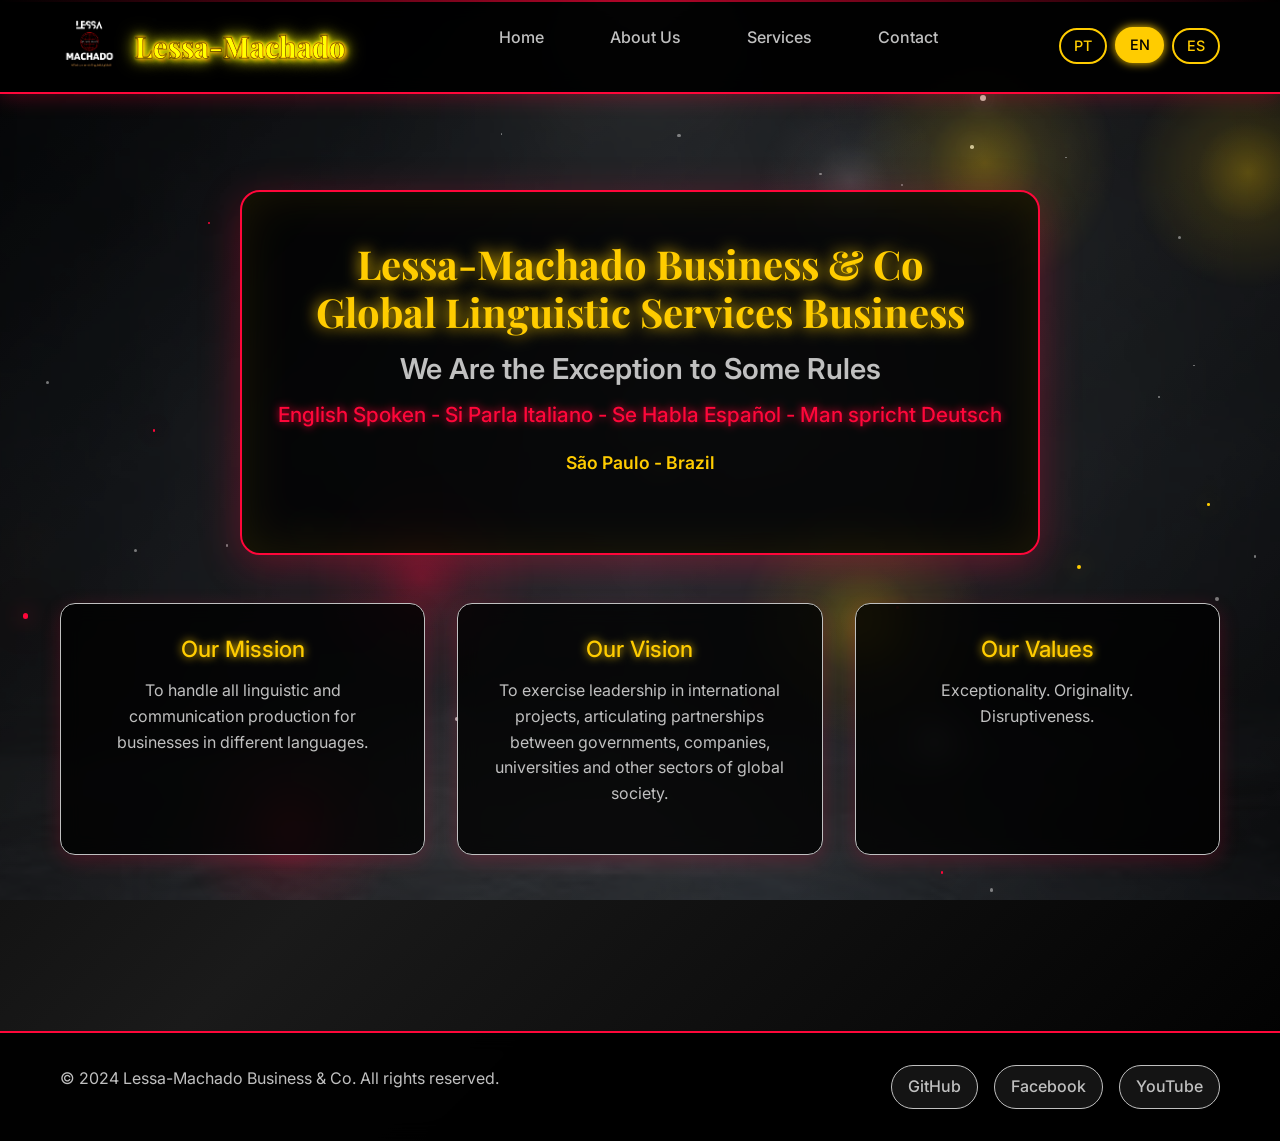
==== index.html @ 4b7eff90 "Initial commit: Machado Negócios & Cia website with Azure deployment configuration" ====
<!DOCTYPE html>
<html lang="pt-br">
<head>
    <meta charset="UTF-8">
    <meta name="viewport" content="width=device-width, initial-scale=1.0">
    <title>Lessa-Machado: Negócios Com Serviços Linguísticos Globais</title>
    <link href="https://cdn.jsdelivr.net/npm/bootstrap@5.3.0/dist/css/bootstrap.min.css" rel="stylesheet">
    <link rel="stylesheet" href="style.css">
    <link rel="icon" type="image/png" href="Black_and_White_Monochrome_Tech_Logo-removebg-preview.png">
</head>
<body>
    <header>
        <div class="container">
            <div class="header-content">
                <div class="logo">
                    <img src="Black_and_White_Monochrome_Tech_Logo-removebg-preview.png" alt="Logo Lessa-Machado">
                    <div class="logo-text">Lessa-Machado</div>
                </div>
                
                <button class="mobile-menu-toggle" onclick="toggleMobileMenu()">☰</button>
                
                <nav id="nav-menu">
                    <ul>
                        <li><a href="#home" data-pt="Início" data-en="Home" data-es="Inicio">Início</a></li>
                        <li><a href="quemsomos.html" data-pt="Quem Somos" data-en="About Us" data-es="Quiénes Somos">Quem Somos</a></li>
                        <li><a href="servicos.html" data-pt="Serviços" data-en="Services" data-es="Servicios">Serviços</a></li>
                        <li><a href="entreemcontato.html" data-pt="Contato" data-en="Contact" data-es="Contacto">Contato</a></li>
                    </ul>
                </nav>
                
                <div class="language-selector">
                    <button class="lang-btn active" onclick="changeLanguage('pt')" data-lang="pt">PT</button>
                    <button class="lang-btn" onclick="changeLanguage('en')" data-lang="en">EN</button>
                    <button class="lang-btn" onclick="changeLanguage('es')" data-lang="es">ES</button>
                </div>
            </div>
        </div>
    </header>

    <main>
        <div class="container">
            <div class="hero fade-in">
                <h1>
                    <span data-pt="Lessa-Machado Negócios & Cia" data-en="Lessa-Machado Business & Co" data-es="Lessa-Machado Negocios & Cía">Lessa-Machado Negócios & Cia</span><br>
                    <span data-pt="Negócios com Serviços Linguísticos Globais" data-en="Global Linguistic Services Business" data-es="Negocios con Servicios Lingüísticos Globales">Negócios com Serviços Linguísticos Globais</span>
                </h1>
                
                <h2 data-pt="Somos a Exceção de Algumas Regras" data-en="We Are the Exception to Some Rules" data-es="Somos la Excepción de Algunas Reglas">Somos a Exceção de Algumas Regras</h2>
                
                <h3>English Spoken - Si Parla Italiano - Se Habla Español - Man spricht Deutsch</h3>
                
                <h4 data-pt="São Paulo - Brasil" data-en="São Paulo - Brazil" data-es="São Paulo - Brasil">São Paulo - Brasil</h4>
            </div>
            
            <div class="sections-grid">
                <div class="section-card fade-in">
                    <h3 data-pt="Nossa Missão" data-en="Our Mission" data-es="Nuestra Misión">Nossa Missão</h3>
                    <p data-pt="Realizar toda a produção linguística e comunicacional de um negócio, em diferentes idiomas." 
                       data-en="To handle all linguistic and communication production for businesses in different languages." 
                       data-es="Realizar toda la producción lingüística y comunicacional de un negocio, en diferentes idiomas.">Realizar toda a produção linguística e comunicacional de um negócio, em diferentes idiomas.</p>
                </div>
                
                <div class="section-card fade-in">
                    <h3 data-pt="Nossa Visão" data-en="Our Vision" data-es="Nuestra Visión">Nossa Visão</h3>
                    <p data-pt="Exercer a liderança em projetos internacionais, articulando parcerias entre governos, empresas, universidades e demais setores da sociedade global." 
                       data-en="To exercise leadership in international projects, articulating partnerships between governments, companies, universities and other sectors of global society." 
                       data-es="Ejercer el liderazgo en proyectos internacionales, articulando alianzas entre gobiernos, empresas, universidades y demás sectores de la sociedad global.">Exercer a liderança em projetos internacionais, articulando parcerias entre governos, empresas, universidades e demais setores da sociedade global.</p>
                </div>
                
                <div class="section-card fade-in">
                    <h3 data-pt="Nossos Valores" data-en="Our Values" data-es="Nuestros Valores">Nossos Valores</h3>
                    <p data-pt="Excepcionalidade. Originalidade. Disruptividade." 
                       data-en="Exceptionality. Originality. Disruptiveness." 
                       data-es="Excepcionalidad. Originalidad. Disruptividad.">Excepcionalidade. Originalidade. Disruptividade.</p>
                </div>
            </div>
        </div>
    </main>

    <footer>
        <div class="container">
            <div class="footer-content">
                <p data-pt="© 2024 Lessa-Machado Negócios & Cia. Todos os direitos reservados." 
                   data-en="© 2024 Lessa-Machado Business & Co. All rights reserved." 
                   data-es="© 2024 Lessa-Machado Negocios & Cía. Todos los derechos reservados.">© 2024 Lessa-Machado Negócios & Cia. Todos os direitos reservados.</p>
                
                <div class="social-links">
                    <a href="https://github.com/guilherme-machado-ceo" target="_blank">GitHub</a>
                    <a href="https://www.facebook.com/profile.php?id=100090304800262" target="_blank">Facebook</a>
                    <a href="https://www.youtube.com/@lessamachado_negociosecia" target="_blank">YouTube</a>
                </div>
            </div>
        </div>
    </footer>

    <script src="https://cdn.jsdelivr.net/npm/bootstrap@5.3.0/dist/js/bootstrap.bundle.min.js"></script>
    <script src="script.js"></script>
</body>
</html>
---- style.css ----
@import url('https://fonts.googleapis.com/css2?family=Inter:wght@300;400;500;600;700&family=Playfair+Display:wght@400;500;600;700&display=swap');

/* Variáveis de cores - Nova paleta */
:root {
    --primary-black: #000000;
    --metallic-silver: #c0c0c0;
    --neon-red: #ff073a;
    --dark-yellow-neon: #ffcc00;
    --gradient-bg: linear-gradient(135deg, #000000 0%, #1a1a1a 50%, #000000 100%);
    --silver-gradient: linear-gradient(135deg, #c0c0c0 0%, #e8e8e8 50%, #c0c0c0 100%);
}

/* Reset e configurações globais */
* {
    margin: 0;
    padding: 0;
    box-sizing: border-box;
}

html {
    scroll-behavior: smooth;
}

body {
    font-family: 'Inter', sans-serif;
    line-height: 1.6;
    color: var(--metallic-silver);
    background: var(--gradient-bg);
    min-height: 100vh;
    position: relative;
}

body::before {
    content: '';
    position: fixed;
    top: 0;
    left: 0;
    width: 100%;
    height: 100%;
    background-image: url('fundo_site.jpg');
    background-size: cover;
    background-position: center;
    background-repeat: no-repeat;
    opacity: 0.3;
    z-index: -1;
}

/* Container principal */
.container {
    max-width: 1200px;
    margin: 0 auto;
    padding: 0 20px;
}

/* Header */
header {
    background: rgba(0, 0, 0, 0.95);
    backdrop-filter: blur(10px);
    box-shadow: 0 2px 20px rgba(255, 7, 58, 0.3);
    border-bottom: 2px solid var(--neon-red);
    position: sticky;
    top: 0;
    z-index: 1000;
    padding: 1rem 0;
}

.header-content {
    display: flex;
    justify-content: space-between;
    align-items: center;
    flex-wrap: wrap;
    gap: 1rem;
}

.logo {
    display: flex;
    align-items: center;
    gap: 15px;
}

.logo img {
    height: 60px;
    width: auto;
    filter: brightness(1.2) contrast(1.3);
    transition: all 0.3s ease;
}

.logo img:hover {
    filter: brightness(1.4) contrast(1.5);
    transform: scale(1.05);
}

.logo-text {
    font-family: 'Playfair Display', serif;
    font-size: 1.8rem;
    font-weight: 700;
    color: var(--dark-yellow-neon);
    text-shadow: 
        0 0 5px var(--dark-yellow-neon),
        0 0 10px var(--dark-yellow-neon),
        0 0 15px var(--dark-yellow-neon),
        0 0 20px var(--dark-yellow-neon),
        2px 2px 4px rgba(0,0,0,0.9),
        -1px -1px 2px rgba(0,0,0,0.9),
        1px -1px 2px rgba(0,0,0,0.9),
        -1px 1px 2px rgba(0,0,0,0.9);
    filter: brightness(1.3) contrast(1.2);
    -webkit-text-stroke: 1px rgba(0,0,0,0.5);
}

/* Navegação */
nav ul {
    display: flex;
    list-style: none;
    gap: 2rem;
    align-items: center;
}

nav a {
    text-decoration: none;
    color: var(--metallic-silver);
    font-weight: 500;
    padding: 0.5rem 1rem;
    border-radius: 25px;
    transition: all 0.3s ease;
    position: relative;
    border: 1px solid transparent;
}

nav a:hover {
    background: var(--neon-red);
    color: var(--primary-black);
    transform: translateY(-2px);
    box-shadow: 0 0 15px var(--neon-red);
    border: 1px solid var(--neon-red);
}

/* Seletor de idioma */
.language-selector {
    display: flex;
    gap: 0.5rem;
    align-items: center;
}

.lang-btn {
    padding: 0.3rem 0.8rem;
    border: 2px solid var(--dark-yellow-neon);
    background: transparent;
    color: var(--dark-yellow-neon);
    border-radius: 20px;
    cursor: pointer;
    font-weight: 500;
    transition: all 0.3s ease;
    font-size: 0.9rem;
}

.lang-btn:hover,
.lang-btn.active {
    background: var(--dark-yellow-neon);
    color: var(--primary-black);
    transform: translateY(-1px);
    box-shadow: 0 0 10px var(--dark-yellow-neon);
}

/* Menu mobile */
.mobile-menu-toggle {
    display: none;
    background: none;
    border: none;
    font-size: 1.5rem;
    color: var(--metallic-silver);
    cursor: pointer;
}

/* Main content */
main {
    padding: 4rem 0;
    text-align: center;
}

.hero {
    background: rgba(0, 0, 0, 0.8);
    backdrop-filter: blur(10px);
    border-radius: 20px;
    padding: 3rem 2rem;
    margin: 2rem auto;
    box-shadow: 0 10px 40px rgba(255, 7, 58, 0.3);
    border: 2px solid var(--neon-red);
    max-width: 800px;
}

h1 {
    font-family: 'Playfair Display', serif;
    font-size: 2.5rem;
    font-weight: 700;
    color: var(--dark-yellow-neon);
    margin-bottom: 1rem;
    line-height: 1.2;
    text-shadow: 0 0 15px var(--dark-yellow-neon);
}

h2 {
    font-size: 1.8rem;
    color: var(--metallic-silver);
    margin-bottom: 1rem;
    font-weight: 600;
}

h3 {
    font-size: 1.3rem;
    color: var(--neon-red);
    margin-bottom: 1.5rem;
    font-weight: 500;
    text-shadow: 0 0 8px var(--neon-red);
}

h4 {
    font-size: 1.1rem;
    color: var(--dark-yellow-neon);
    margin-bottom: 2rem;
    font-weight: 600;
}

/* Seções */
.sections-grid {
    display: grid;
    grid-template-columns: repeat(auto-fit, minmax(300px, 1fr));
    gap: 2rem;
    margin: 3rem 0;
}

.section-card {
    background: rgba(0, 0, 0, 0.8);
    backdrop-filter: blur(10px);
    padding: 2rem;
    border-radius: 15px;
    box-shadow: 0 5px 20px rgba(255, 7, 58, 0.2);
    border: 1px solid var(--metallic-silver);
    transition: transform 0.3s ease, box-shadow 0.3s ease;
}

.section-card:hover {
    transform: translateY(-5px);
    box-shadow: 0 10px 30px rgba(255, 7, 58, 0.4);
    border-color: var(--neon-red);
}

.section-card h3 {
    color: var(--dark-yellow-neon);
    margin-bottom: 1rem;
    font-size: 1.4rem;
    text-shadow: 0 0 8px var(--dark-yellow-neon);
}

.section-card p {
    color: var(--metallic-silver);
    font-size: 1rem;
    line-height: 1.6;
}

/* Footer */
footer {
    background: rgba(0, 0, 0, 0.95);
    backdrop-filter: blur(10px);
    color: var(--metallic-silver);
    text-align: center;
    padding: 2rem 0;
    margin-top: 4rem;
    border-top: 2px solid var(--neon-red);
}

.footer-content {
    display: flex;
    justify-content: space-between;
    align-items: center;
    flex-wrap: wrap;
    gap: 1rem;
}

.social-links {
    display: flex;
    gap: 1rem;
}

.social-links a {
    color: var(--metallic-silver);
    text-decoration: none;
    padding: 0.5rem 1rem;
    border-radius: 25px;
    background: rgba(192, 192, 192, 0.1);
    border: 1px solid var(--metallic-silver);
    transition: all 0.3s ease;
    font-weight: 500;
}

.social-links a:hover {
    background: var(--neon-red);
    color: var(--primary-black);
    transform: translateY(-2px);
    box-shadow: 0 0 15px var(--neon-red);
    border-color: var(--neon-red);
}

/* Responsividade */
@media (max-width: 768px) {
    .header-content {
        flex-direction: column;
        text-align: center;
    }
    
    .mobile-menu-toggle {
        display: block;
        position: absolute;
        top: 1rem;
        right: 1rem;
    }
    
    nav {
        display: none;
        width: 100%;
        margin-top: 1rem;
    }
    
    nav.active {
        display: block;
    }
    
    nav ul {
        flex-direction: column;
        gap: 1rem;
    }
    
    .logo {
        flex-direction: column;
        text-align: center;
    }
    
    .logo-text {
        font-size: 1.2rem;
    }
    
    h1 {
        font-size: 2rem;
    }
    
    h2 {
        font-size: 1.5rem;
    }
    
    .hero {
        padding: 2rem 1rem;
        margin: 1rem;
    }
    
    .sections-grid {
        grid-template-columns: 1fr;
        gap: 1rem;
        margin: 2rem 0;
    }
    
    .footer-content {
        flex-direction: column;
        text-align: center;
    }
    
    .language-selector {
        margin-top: 1rem;
    }
}

@media (max-width: 480px) {
    .container {
        padding: 0 10px;
    }
    
    h1 {
        font-size: 1.8rem;
    }
    
    .hero {
        padding: 1.5rem 1rem;
    }
    
    .section-card {
        padding: 1.5rem;
    }
}

/* Contact Page Styles */
.contact-container {
    display: grid;
    grid-template-columns: 1fr 1fr;
    gap: 3rem;
    margin: 3rem 0;
}

.contact-info {
    background: rgba(0, 0, 0, 0.8);
    padding: 2rem;
    border-radius: 15px;
    backdrop-filter: blur(10px);
    border: 1px solid var(--metallic-silver);
}

.contact-item {
    margin-bottom: 2rem;
    padding-bottom: 1.5rem;
    border-bottom: 1px solid var(--metallic-silver);
}

.contact-item:last-child {
    border-bottom: none;
    margin-bottom: 0;
}

.contact-item h3 {
    color: var(--dark-yellow-neon);
    margin-bottom: 0.5rem;
    font-size: 1.1rem;
    text-shadow: 0 0 8px var(--dark-yellow-neon);
}

.contact-item p {
    color: var(--metallic-silver);
    line-height: 1.6;
}

.contact-form {
    background: rgba(0, 0, 0, 0.8);
    padding: 2rem;
    border-radius: 15px;
    backdrop-filter: blur(10px);
    border: 1px solid var(--metallic-silver);
}

.form-group {
    margin-bottom: 1.5rem;
}

.form-group label {
    display: block;
    margin-bottom: 0.5rem;
    color: var(--dark-yellow-neon);
    font-weight: 500;
}

.form-group input,
.form-group select,
.form-group textarea {
    width: 100%;
    padding: 0.75rem;
    border: 1px solid var(--metallic-silver);
    border-radius: 8px;
    background: rgba(0, 0, 0, 0.6);
    color: var(--metallic-silver);
    font-size: 1rem;
    transition: all 0.3s ease;
}

.form-group input:focus,
.form-group select:focus,
.form-group textarea:focus {
    outline: none;
    border-color: var(--neon-red);
    box-shadow: 0 0 0 2px rgba(255, 7, 58, 0.3);
}

.form-group input::placeholder,
.form-group textarea::placeholder {
    color: rgba(192, 192, 192, 0.6);
}

.checkbox-group {
    display: flex;
    align-items: flex-start;
    gap: 0.5rem;
}

.checkbox-group input[type="checkbox"] {
    width: auto;
    margin-top: 0.2rem;
}

.checkbox-group label {
    margin-bottom: 0;
    font-size: 0.9rem;
    line-height: 1.4;
}

.submit-btn {
    background: linear-gradient(135deg, var(--neon-red), var(--dark-yellow-neon));
    color: var(--primary-black);
    padding: 1rem 2rem;
    border: none;
    border-radius: 8px;
    font-size: 1.1rem;
    font-weight: 600;
    cursor: pointer;
    transition: all 0.3s ease;
    width: 100%;
}

.submit-btn:hover {
    transform: translateY(-2px);
    box-shadow: 0 8px 25px rgba(255, 7, 58, 0.5);
}

.form-message {
    margin-top: 1rem;
    padding: 1rem;
    border-radius: 8px;
    text-align: center;
}

.form-message.success {
    background: rgba(255, 204, 0, 0.2);
    border: 1px solid var(--dark-yellow-neon);
    color: var(--dark-yellow-neon);
}

.form-message.error {
    background: rgba(255, 7, 58, 0.2);
    border: 1px solid var(--neon-red);
    color: var(--neon-red);
}

.map-section {
    margin: 3rem 0;
    text-align: center;
}

.map-placeholder {
    background: rgba(0, 0, 0, 0.8);
    padding: 3rem;
    border-radius: 15px;
    backdrop-filter: blur(10px);
    border: 1px solid var(--metallic-silver);
    margin-top: 1rem;
}

.map-placeholder p {
    color: var(--metallic-silver);
    font-size: 1.1rem;
    line-height: 1.6;
}

/* Animações */
@keyframes fadeInUp {
    from {
        opacity: 0;
        transform: translateY(30px);
    }
    to {
        opacity: 1;
        transform: translateY(0);
    }
}

@keyframes slideIn {
    from {
        transform: translateX(-100%);
    }
    to {
        transform: translateX(0);
    }
}

.fade-in {
    animation: fadeInUp 0.6s ease-out;
}

.slide-in {
    animation: slideIn 0.3s ease-out;
}

/* Utilitários */
.hidden {
    display: none;
}

.text-center {
    text-align: center;
}

.mt-2 {
    margin-top: 2rem;
}

.mb-2 {
    margin-bottom: 2rem;
}
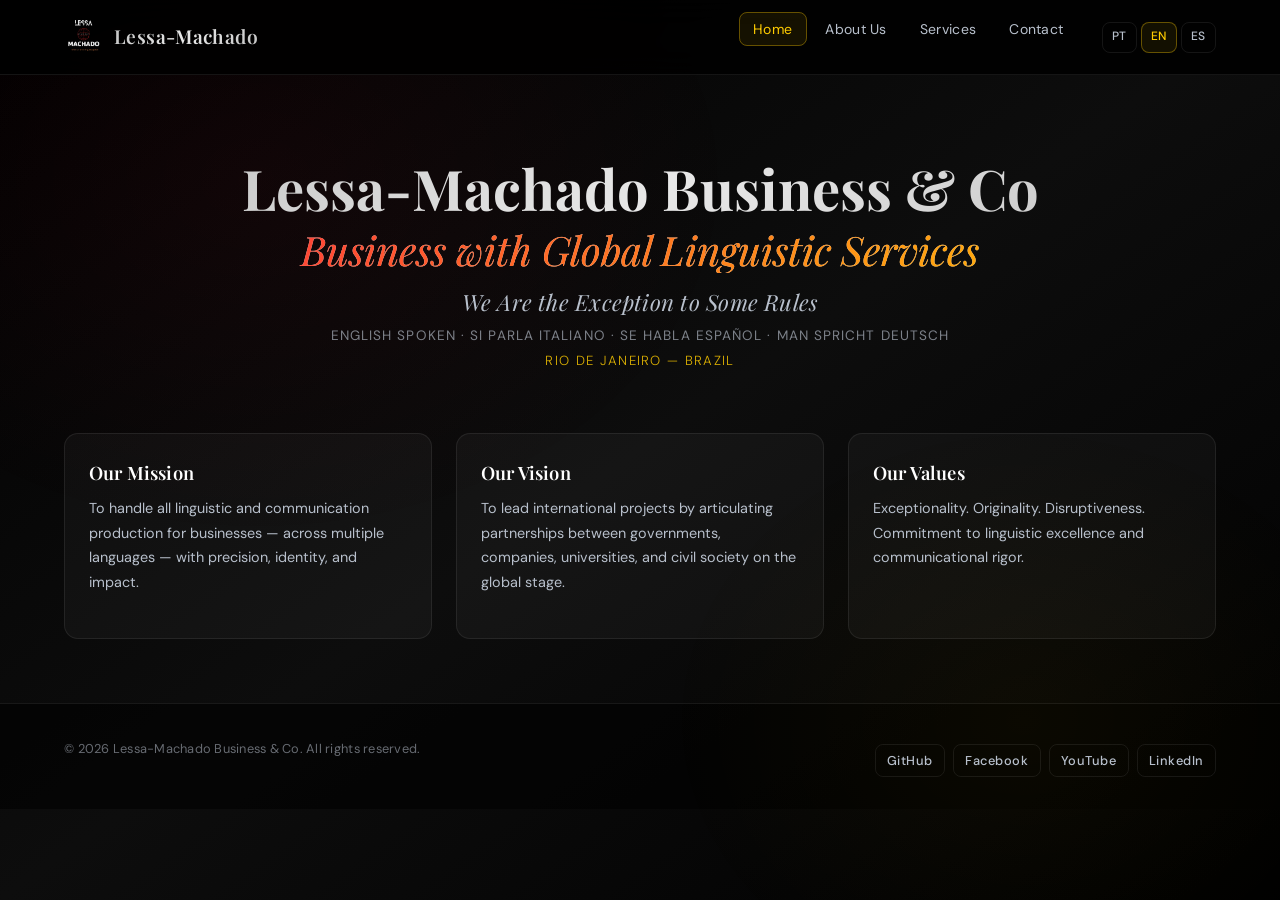
==== commit 293d43fb: "Setup GitHub Pages deploy workflow and update site files - Add .github/workflows/pages.yml for autom" ====
--- a/index.html
+++ b/index.html
@@ -1,93 +1,113 @@
 <!DOCTYPE html>
-<html lang="pt-br">
+<html lang="pt-BR">
 <head>
     <meta charset="UTF-8">
     <meta name="viewport" content="width=device-width, initial-scale=1.0">
-    <title>Lessa-Machado: Negócios Com Serviços Linguísticos Globais</title>
+    <meta name="description" content="Lessa-Machado Negócios & Cia — produção linguística e comunicacional para empresas em Português, Inglês e Espanhol. Rio de Janeiro, Brasil.">
+    <meta name="theme-color" content="#000000">
+    <meta name="color-scheme" content="dark">
+    <title
+        data-pt="Lessa-Machado — Negócios com Serviços Linguísticos Globais"
+        data-en="Lessa-Machado — Business with Global Linguistic Services"
+        data-es="Lessa-Machado — Negocios con Servicios Lingüísticos Globales"
+    >Lessa-Machado — Negócios com Serviços Linguísticos Globais</title>
     <link href="https://cdn.jsdelivr.net/npm/bootstrap@5.3.0/dist/css/bootstrap.min.css" rel="stylesheet">
     <link rel="stylesheet" href="style.css">
     <link rel="icon" type="image/png" href="Black_and_White_Monochrome_Tech_Logo-removebg-preview.png">
 </head>
 <body>
+    <a class="skip-link" href="#main-content">Pular para o conteúdo</a>
+
     <header>
         <div class="container">
             <div class="header-content">
                 <div class="logo">
-                    <img src="Black_and_White_Monochrome_Tech_Logo-removebg-preview.png" alt="Logo Lessa-Machado">
+                    <img src="Black_and_White_Monochrome_Tech_Logo-removebg-preview.png" alt="Logo Lessa-Machado" width="40" height="40">
                     <div class="logo-text">Lessa-Machado</div>
                 </div>
-                
-                <button class="mobile-menu-toggle" onclick="toggleMobileMenu()">☰</button>
-                
-                <nav id="nav-menu">
+
+                <button class="mobile-menu-toggle" type="button"
+                    onclick="toggleMobileMenu()"
+                    aria-controls="nav-menu"
+                    aria-expanded="false"
+                    aria-label="Menu de navegação">☰</button>
+
+                <nav id="nav-menu" aria-label="Principal">
                     <ul>
-                        <li><a href="#home" data-pt="Início" data-en="Home" data-es="Inicio">Início</a></li>
+                        <li><a href="index.html" data-pt="Início" data-en="Home" data-es="Inicio">Início</a></li>
                         <li><a href="quemsomos.html" data-pt="Quem Somos" data-en="About Us" data-es="Quiénes Somos">Quem Somos</a></li>
                         <li><a href="servicos.html" data-pt="Serviços" data-en="Services" data-es="Servicios">Serviços</a></li>
                         <li><a href="entreemcontato.html" data-pt="Contato" data-en="Contact" data-es="Contacto">Contato</a></li>
                     </ul>
                 </nav>
-                
-                <div class="language-selector">
-                    <button class="lang-btn active" onclick="changeLanguage('pt')" data-lang="pt">PT</button>
-                    <button class="lang-btn" onclick="changeLanguage('en')" data-lang="en">EN</button>
-                    <button class="lang-btn" onclick="changeLanguage('es')" data-lang="es">ES</button>
+
+                <div class="language-selector" aria-label="Selecionar idioma">
+                    <button class="lang-btn active" onclick="changeLanguage('pt')" data-lang="pt" aria-label="Português">PT</button>
+                    <button class="lang-btn" onclick="changeLanguage('en')" data-lang="en" aria-label="English">EN</button>
+                    <button class="lang-btn" onclick="changeLanguage('es')" data-lang="es" aria-label="Español">ES</button>
                 </div>
             </div>
         </div>
     </header>
 
-    <main>
+    <main id="main-content">
         <div class="container">
+
             <div class="hero fade-in">
                 <h1>
-                    <span data-pt="Lessa-Machado Negócios & Cia" data-en="Lessa-Machado Business & Co" data-es="Lessa-Machado Negocios & Cía">Lessa-Machado Negócios & Cia</span><br>
-                    <span data-pt="Negócios com Serviços Linguísticos Globais" data-en="Global Linguistic Services Business" data-es="Negocios con Servicios Lingüísticos Globales">Negócios com Serviços Linguísticos Globais</span>
+                    <span data-pt="Lessa-Machado Negócios & Cia"
+                          data-en="Lessa-Machado Business & Co"
+                          data-es="Lessa-Machado Negocios & Cía">Lessa-Machado Negócios & Cia</span>
+                    <span data-pt="Negócios com Serviços Linguísticos Globais"
+                          data-en="Business with Global Linguistic Services"
+                          data-es="Negocios con Servicios Lingüísticos Globales">Negócios com Serviços Linguísticos Globais</span>
                 </h1>
-                
-                <h2 data-pt="Somos a Exceção de Algumas Regras" data-en="We Are the Exception to Some Rules" data-es="Somos la Excepción de Algunas Reglas">Somos a Exceção de Algumas Regras</h2>
-                
-                <h3>English Spoken - Si Parla Italiano - Se Habla Español - Man spricht Deutsch</h3>
-                
-                <h4 data-pt="São Paulo - Brasil" data-en="São Paulo - Brazil" data-es="São Paulo - Brasil">São Paulo - Brasil</h4>
+                <h2 data-pt="Somos a Exceção de Algumas Regras"
+                    data-en="We Are the Exception to Some Rules"
+                    data-es="Somos la Excepción de Algunas Reglas">Somos a Exceção de Algumas Regras</h2>
+                <h3>English Spoken · Si Parla Italiano · Se Habla Español · Man spricht Deutsch</h3>
+                <h4 data-pt="Rio de Janeiro — Brasil"
+                    data-en="Rio de Janeiro — Brazil"
+                    data-es="Río de Janeiro — Brasil">Rio de Janeiro — Brasil</h4>
             </div>
-            
+
             <div class="sections-grid">
                 <div class="section-card fade-in">
                     <h3 data-pt="Nossa Missão" data-en="Our Mission" data-es="Nuestra Misión">Nossa Missão</h3>
-                    <p data-pt="Realizar toda a produção linguística e comunicacional de um negócio, em diferentes idiomas." 
-                       data-en="To handle all linguistic and communication production for businesses in different languages." 
-                       data-es="Realizar toda la producción lingüística y comunicacional de un negocio, en diferentes idiomas.">Realizar toda a produção linguística e comunicacional de um negócio, em diferentes idiomas.</p>
+                    <p data-pt="Realizar toda a produção linguística e comunicacional de um negócio — em múltiplos idiomas — com precisão, identidade e impacto."
+                       data-en="To handle all linguistic and communication production for businesses — across multiple languages — with precision, identity, and impact."
+                       data-es="Realizar toda la producción lingüística y comunicacional de un negocio — en múltiples idiomas — con precisión, identidad e impacto.">Realizar toda a produção linguística e comunicacional de um negócio — em múltiplos idiomas — com precisão, identidade e impacto.</p>
                 </div>
-                
+
                 <div class="section-card fade-in">
                     <h3 data-pt="Nossa Visão" data-en="Our Vision" data-es="Nuestra Visión">Nossa Visão</h3>
-                    <p data-pt="Exercer a liderança em projetos internacionais, articulando parcerias entre governos, empresas, universidades e demais setores da sociedade global." 
-                       data-en="To exercise leadership in international projects, articulating partnerships between governments, companies, universities and other sectors of global society." 
-                       data-es="Ejercer el liderazgo en proyectos internacionales, articulando alianzas entre gobiernos, empresas, universidades y demás sectores de la sociedad global.">Exercer a liderança em projetos internacionais, articulando parcerias entre governos, empresas, universidades e demais setores da sociedade global.</p>
+                    <p data-pt="Liderar projetos internacionais articulando parcerias entre governos, empresas, universidades e sociedade civil no cenário global."
+                       data-en="To lead international projects by articulating partnerships between governments, companies, universities, and civil society on the global stage."
+                       data-es="Liderar proyectos internacionales articulando alianzas entre gobiernos, empresas, universidades y sociedad civil en el escenario global.">Liderar projetos internacionais articulando parcerias entre governos, empresas, universidades e sociedade civil no cenário global.</p>
                 </div>
-                
+
                 <div class="section-card fade-in">
                     <h3 data-pt="Nossos Valores" data-en="Our Values" data-es="Nuestros Valores">Nossos Valores</h3>
-                    <p data-pt="Excepcionalidade. Originalidade. Disruptividade." 
-                       data-en="Exceptionality. Originality. Disruptiveness." 
-                       data-es="Excepcionalidad. Originalidad. Disruptividad.">Excepcionalidade. Originalidade. Disruptividade.</p>
+                    <p data-pt="Excepcionalidade. Originalidade. Disruptividade. Comprometimento com a excelência linguística e o rigor comunicacional."
+                       data-en="Exceptionality. Originality. Disruptiveness. Commitment to linguistic excellence and communicational rigor."
+                       data-es="Excepcionalidad. Originalidad. Disruptividad. Compromiso con la excelencia lingüística y el rigor comunicacional.">Excepcionalidade. Originalidade. Disruptividade. Comprometimento com a excelência linguística e o rigor comunicacional.</p>
                 </div>
             </div>
+
         </div>
     </main>
 
     <footer>
         <div class="container">
             <div class="footer-content">
-                <p data-pt="© 2024 Lessa-Machado Negócios & Cia. Todos os direitos reservados." 
-                   data-en="© 2024 Lessa-Machado Business & Co. All rights reserved." 
-                   data-es="© 2024 Lessa-Machado Negocios & Cía. Todos los derechos reservados.">© 2024 Lessa-Machado Negócios & Cia. Todos os direitos reservados.</p>
-                
+                <p data-pt="© 2026 Lessa-Machado Negócios & Cia. Todos os direitos reservados."
+                   data-en="© 2026 Lessa-Machado Business & Co. All rights reserved."
+                   data-es="© 2026 Lessa-Machado Negocios & Cía. Todos los derechos reservados.">© 2026 Lessa-Machado Negócios & Cia. Todos os direitos reservados.</p>
                 <div class="social-links">
-                    <a href="https://github.com/guilherme-machado-ceo" target="_blank">GitHub</a>
-                    <a href="https://www.facebook.com/profile.php?id=100090304800262" target="_blank">Facebook</a>
-                    <a href="https://www.youtube.com/@lessamachado_negociosecia" target="_blank">YouTube</a>
+                    <a href="https://github.com/guilherme-machado-ceo" target="_blank" rel="noopener noreferrer">GitHub</a>
+                    <a href="https://www.facebook.com/profile.php?id=100090304800262" target="_blank" rel="noopener noreferrer">Facebook</a>
+                    <a href="https://www.youtube.com/@lessamachado_negociosecia" target="_blank" rel="noopener noreferrer">YouTube</a>
+                    <a href="https://www.linkedin.com/in/lessa-machado-neg%C3%B3cios-e-cia/" target="_blank" rel="noopener noreferrer">LinkedIn</a>
                 </div>
             </div>
         </div>
@@ -96,4 +116,4 @@
     <script src="https://cdn.jsdelivr.net/npm/bootstrap@5.3.0/dist/js/bootstrap.bundle.min.js"></script>
     <script src="script.js"></script>
 </body>
-</html>+</html>
--- a/style.css
+++ b/style.css
@@ -1,591 +1,627 @@
-@import url('https://fonts.googleapis.com/css2?family=Inter:wght@300;400;500;600;700&family=Playfair+Display:wght@400;500;600;700&display=swap');
-
-/* Variáveis de cores - Nova paleta */
+/* ============================================================
+   Lessa-Machado — Estilos Globais
+   Paleta: preto | prata metálica | vermelho neon | amarelo neon
+   ============================================================ */
+
+@import url('https://fonts.googleapis.com/css2?family=Playfair+Display:ital,wght@0,400;0,600;0,700;1,400&family=DM+Sans:ital,opsz,wght@0,9..40,300;0,9..40,400;0,9..40,500;1,9..40,300&display=swap');
+
+/* ---- Variáveis ---- */
 :root {
-    --primary-black: #000000;
-    --metallic-silver: #c0c0c0;
-    --neon-red: #ff073a;
-    --dark-yellow-neon: #ffcc00;
-    --gradient-bg: linear-gradient(135deg, #000000 0%, #1a1a1a 50%, #000000 100%);
-    --silver-gradient: linear-gradient(135deg, #c0c0c0 0%, #e8e8e8 50%, #c0c0c0 100%);
-}
-
-/* Reset e configurações globais */
-* {
-    margin: 0;
-    padding: 0;
-    box-sizing: border-box;
-}
+    --neon-red:          #ff2244;
+    --neon-yellow:       #ffe000;
+    --silver-metallic:   #b8c0cc;
+    --dark-yellow-neon:  #ffcc00;
+    --gradient-bg:       linear-gradient(145deg, #000000 0%, #0d0d0d 50%, #000000 100%);
+    --silver-gradient:   linear-gradient(135deg, #c0c0c0 0%, #e8e8e8 50%, #c0c0c0 100%);
+    --surface:           rgba(255,255,255,0.035);
+    --surface-hover:     rgba(255,255,255,0.065);
+    --border-subtle:     rgba(255,255,255,0.08);
+    --border-accent:     rgba(255, 204, 0, 0.35);
+    --focus-ring:        0 0 0 3px rgba(255, 204, 0, 0.40);
+    --radius-sm:         8px;
+    --radius-md:         14px;
+    --radius-lg:         20px;
+    --transition:        0.22s ease;
+    --font-display:      'Playfair Display', Georgia, serif;
+    --font-body:         'DM Sans', system-ui, sans-serif;
+}
+
+/* ---- Reset ---- */
+*, *::before, *::after { box-sizing: border-box; margin: 0; padding: 0; }
 
 html {
     scroll-behavior: smooth;
+    font-size: 16px;
 }
 
 body {
-    font-family: 'Inter', sans-serif;
-    line-height: 1.6;
-    color: var(--metallic-silver);
+    font-family: var(--font-body);
     background: var(--gradient-bg);
+    color: var(--silver-metallic);
+    line-height: 1.65;
     min-height: 100vh;
     position: relative;
-}
-
+    -webkit-font-smoothing: antialiased;
+    -moz-osx-font-smoothing: grayscale;
+}
+
+/* ---- Acessibilidade: skip link ---- */
+.skip-link {
+    position: absolute;
+    left: -999px;
+    top: 0;
+    padding: 0.75rem 1.25rem;
+    background: rgba(0,0,0,0.97);
+    color: var(--dark-yellow-neon);
+    border: 1px solid var(--border-accent);
+    border-radius: 0 0 var(--radius-sm) var(--radius-sm);
+    font-family: var(--font-body);
+    font-size: 0.875rem;
+    font-weight: 500;
+    text-decoration: none;
+    z-index: 2000;
+    transition: left 0.15s;
+}
+.skip-link:focus {
+    left: 1rem;
+    outline: none;
+    box-shadow: var(--focus-ring);
+}
+
+/* ---- Foco visível global ---- */
+:focus-visible {
+    outline: none;
+    box-shadow: var(--focus-ring);
+}
+
+/* ---- Fundo atmosférico ---- */
 body::before {
     content: '';
     position: fixed;
-    top: 0;
-    left: 0;
-    width: 100%;
-    height: 100%;
-    background-image: url('fundo_site.jpg');
-    background-size: cover;
-    background-position: center;
-    background-repeat: no-repeat;
-    opacity: 0.3;
-    z-index: -1;
-}
-
-/* Container principal */
-.container {
-    max-width: 1200px;
-    margin: 0 auto;
-    padding: 0 20px;
-}
-
-/* Header */
+    inset: 0;
+    background:
+        radial-gradient(ellipse 800px 600px at 20% 20%, rgba(255,34,68,0.05) 0%, transparent 60%),
+        radial-gradient(ellipse 600px 500px at 80% 80%, rgba(255,204,0,0.04) 0%, transparent 60%);
+    pointer-events: none;
+    z-index: 0;
+}
+
+.container { max-width: 1200px; margin: 0 auto; padding: 0 1.5rem; position: relative; z-index: 1; }
+
+/* ============================================================
+   HEADER
+   ============================================================ */
 header {
-    background: rgba(0, 0, 0, 0.95);
-    backdrop-filter: blur(10px);
-    box-shadow: 0 2px 20px rgba(255, 7, 58, 0.3);
-    border-bottom: 2px solid var(--neon-red);
+    background: rgba(0,0,0,0.85);
+    backdrop-filter: blur(16px);
+    -webkit-backdrop-filter: blur(16px);
+    border-bottom: 1px solid var(--border-subtle);
+    padding: 1rem 0;
     position: sticky;
     top: 0;
-    z-index: 1000;
-    padding: 1rem 0;
+    z-index: 100;
 }
 
 .header-content {
     display: flex;
-    justify-content: space-between;
     align-items: center;
-    flex-wrap: wrap;
-    gap: 1rem;
-}
-
+    gap: 1.5rem;
+}
+
+/* Logo */
 .logo {
     display: flex;
     align-items: center;
-    gap: 15px;
-}
-
+    gap: 0.625rem;
+    text-decoration: none;
+    flex-shrink: 0;
+}
 .logo img {
-    height: 60px;
-    width: auto;
-    filter: brightness(1.2) contrast(1.3);
-    transition: all 0.3s ease;
-}
-
-.logo img:hover {
-    filter: brightness(1.4) contrast(1.5);
-    transform: scale(1.05);
-}
-
+    width: 40px;
+    height: 40px;
+    object-fit: contain;
+    filter: brightness(0.95);
+}
 .logo-text {
-    font-family: 'Playfair Display', serif;
-    font-size: 1.8rem;
-    font-weight: 700;
-    color: var(--dark-yellow-neon);
-    text-shadow: 
-        0 0 5px var(--dark-yellow-neon),
-        0 0 10px var(--dark-yellow-neon),
-        0 0 15px var(--dark-yellow-neon),
-        0 0 20px var(--dark-yellow-neon),
-        2px 2px 4px rgba(0,0,0,0.9),
-        -1px -1px 2px rgba(0,0,0,0.9),
-        1px -1px 2px rgba(0,0,0,0.9),
-        -1px 1px 2px rgba(0,0,0,0.9);
-    filter: brightness(1.3) contrast(1.2);
-    -webkit-text-stroke: 1px rgba(0,0,0,0.5);
-}
-
-/* Navegação */
+    font-family: var(--font-display);
+    font-size: 1.2rem;
+    font-weight: 600;
+    background: var(--silver-gradient);
+    -webkit-background-clip: text;
+    -webkit-text-fill-color: transparent;
+    background-clip: text;
+    letter-spacing: 0.02em;
+    white-space: nowrap;
+}
+
+/* Nav */
+nav { margin-left: auto; }
 nav ul {
     display: flex;
     list-style: none;
-    gap: 2rem;
-    align-items: center;
-}
-
+    gap: 0.25rem;
+}
 nav a {
+    color: var(--silver-metallic);
     text-decoration: none;
-    color: var(--metallic-silver);
-    font-weight: 500;
-    padding: 0.5rem 1rem;
-    border-radius: 25px;
-    transition: all 0.3s ease;
-    position: relative;
+    font-size: 0.875rem;
+    font-weight: 400;
+    padding: 0.45rem 0.85rem;
+    border-radius: var(--radius-sm);
     border: 1px solid transparent;
-}
-
+    transition: color var(--transition), background var(--transition), border-color var(--transition);
+    letter-spacing: 0.02em;
+}
 nav a:hover {
-    background: var(--neon-red);
-    color: var(--primary-black);
-    transform: translateY(-2px);
-    box-shadow: 0 0 15px var(--neon-red);
-    border: 1px solid var(--neon-red);
+    color: #fff;
+    background: var(--surface);
+    border-color: var(--neon-red);
+}
+nav a.active {
+    color: var(--dark-yellow-neon);
+    background: rgba(255,204,0,0.08);
+    border-color: var(--border-accent);
 }
 
 /* Seletor de idioma */
 .language-selector {
     display: flex;
-    gap: 0.5rem;
-    align-items: center;
-}
-
+    gap: 0.25rem;
+    flex-shrink: 0;
+}
 .lang-btn {
-    padding: 0.3rem 0.8rem;
-    border: 2px solid var(--dark-yellow-neon);
     background: transparent;
-    color: var(--dark-yellow-neon);
-    border-radius: 20px;
+    border: 1px solid var(--border-subtle);
+    color: var(--silver-metallic);
+    padding: 0.3rem 0.55rem;
+    border-radius: var(--radius-sm);
+    font-family: var(--font-body);
+    font-size: 0.75rem;
+    font-weight: 500;
+    letter-spacing: 0.06em;
     cursor: pointer;
-    font-weight: 500;
-    transition: all 0.3s ease;
-    font-size: 0.9rem;
-}
-
+    transition: all var(--transition);
+}
 .lang-btn:hover,
 .lang-btn.active {
-    background: var(--dark-yellow-neon);
-    color: var(--primary-black);
-    transform: translateY(-1px);
-    box-shadow: 0 0 10px var(--dark-yellow-neon);
+    color: var(--dark-yellow-neon);
+    border-color: var(--border-accent);
+    background: rgba(255,204,0,0.07);
 }
 
 /* Menu mobile */
 .mobile-menu-toggle {
     display: none;
-    background: none;
-    border: none;
-    font-size: 1.5rem;
-    color: var(--metallic-silver);
+    background: transparent;
+    border: 1px solid var(--border-subtle);
+    color: var(--silver-metallic);
+    font-size: 1.25rem;
+    padding: 0.35rem 0.6rem;
+    border-radius: var(--radius-sm);
     cursor: pointer;
-}
-
-/* Main content */
-main {
-    padding: 4rem 0;
+    margin-left: auto;
+    transition: all var(--transition);
+    line-height: 1;
+}
+.mobile-menu-toggle:hover {
+    color: var(--dark-yellow-neon);
+    border-color: var(--border-accent);
+}
+
+/* ============================================================
+   HERO
+   ============================================================ */
+.hero {
+    padding: 5rem 0 3.5rem;
     text-align: center;
 }
-
-.hero {
-    background: rgba(0, 0, 0, 0.8);
-    backdrop-filter: blur(10px);
-    border-radius: 20px;
-    padding: 3rem 2rem;
-    margin: 2rem auto;
-    box-shadow: 0 10px 40px rgba(255, 7, 58, 0.3);
-    border: 2px solid var(--neon-red);
-    max-width: 800px;
-}
-
-h1 {
-    font-family: 'Playfair Display', serif;
-    font-size: 2.5rem;
+.hero h1 {
+    font-family: var(--font-display);
+    font-size: clamp(2rem, 5vw, 3.5rem);
     font-weight: 700;
-    color: var(--dark-yellow-neon);
+    line-height: 1.18;
     margin-bottom: 1rem;
-    line-height: 1.2;
-    text-shadow: 0 0 15px var(--dark-yellow-neon);
-}
-
-h2 {
-    font-size: 1.8rem;
-    color: var(--metallic-silver);
-    margin-bottom: 1rem;
-    font-weight: 600;
-}
-
-h3 {
-    font-size: 1.3rem;
-    color: var(--neon-red);
-    margin-bottom: 1.5rem;
-    font-weight: 500;
-    text-shadow: 0 0 8px var(--neon-red);
-}
-
-h4 {
-    font-size: 1.1rem;
-    color: var(--dark-yellow-neon);
-    margin-bottom: 2rem;
-    font-weight: 600;
-}
-
-/* Seções */
+    background: var(--silver-gradient);
+    -webkit-background-clip: text;
+    -webkit-text-fill-color: transparent;
+    background-clip: text;
+}
+.hero h1 span { display: block; }
+.hero h1 span + span {
+    font-style: italic;
+    font-weight: 400;
+    font-size: 0.72em;
+    background: linear-gradient(135deg, var(--neon-red) 0%, var(--dark-yellow-neon) 100%);
+    -webkit-background-clip: text;
+    -webkit-text-fill-color: transparent;
+    background-clip: text;
+    margin-top: 0.3rem;
+}
+.hero h2 {
+    font-family: var(--font-display);
+    font-size: clamp(1rem, 2.5vw, 1.4rem);
+    font-weight: 400;
+    font-style: italic;
+    color: var(--silver-metallic);
+    margin-bottom: 0.75rem;
+    letter-spacing: 0.01em;
+}
+.hero h3 {
+    font-family: var(--font-body);
+    font-size: 0.85rem;
+    font-weight: 400;
+    color: rgba(184,192,204,0.65);
+    letter-spacing: 0.08em;
+    text-transform: uppercase;
+    margin-bottom: 0.5rem;
+}
+.hero h4 {
+    font-family: var(--font-body);
+    font-size: 0.825rem;
+    font-weight: 300;
+    color: var(--dark-yellow-neon);
+    letter-spacing: 0.1em;
+    text-transform: uppercase;
+    opacity: 0.85;
+}
+
+/* ============================================================
+   CARDS
+   ============================================================ */
 .sections-grid {
     display: grid;
+    grid-template-columns: repeat(auto-fit, minmax(280px, 1fr));
+    gap: 1.5rem;
+    padding-bottom: 4rem;
+}
+
+.section-card {
+    background: var(--surface);
+    border: 1px solid var(--border-subtle);
+    border-radius: var(--radius-md);
+    padding: 1.75rem 1.5rem;
+    transition: background var(--transition), border-color var(--transition), transform 0.3s ease;
+    position: relative;
+    overflow: hidden;
+}
+.section-card::before {
+    content: '';
+    position: absolute;
+    top: 0; left: 0; right: 0;
+    height: 2px;
+    background: linear-gradient(90deg, transparent, var(--neon-red), transparent);
+    opacity: 0;
+    transition: opacity var(--transition);
+}
+.section-card:hover {
+    background: var(--surface-hover);
+    border-color: rgba(255,34,68,0.3);
+    transform: translateY(-3px);
+}
+.section-card:hover::before { opacity: 1; }
+
+.section-card h3 {
+    font-family: var(--font-display);
+    font-size: 1.15rem;
+    font-weight: 600;
+    color: #fff;
+    margin-bottom: 0.75rem;
+    letter-spacing: 0.01em;
+}
+.section-card p {
+    font-size: 0.9rem;
+    color: var(--silver-metallic);
+    line-height: 1.7;
+}
+
+/* ============================================================
+   SERVIÇOS (servicos.html)
+   ============================================================ */
+.services-grid {
+    display: grid;
     grid-template-columns: repeat(auto-fit, minmax(300px, 1fr));
+    gap: 1.5rem;
+    padding-bottom: 4rem;
+}
+.service-item {
+    background: var(--surface);
+    border: 1px solid var(--border-subtle);
+    border-radius: var(--radius-md);
+    padding: 2rem 1.75rem;
+    transition: background var(--transition), border-color var(--transition), transform 0.3s ease;
+    position: relative;
+}
+.service-item::after {
+    content: '';
+    position: absolute;
+    bottom: 0; left: 0; right: 0;
+    height: 2px;
+    background: linear-gradient(90deg, transparent, var(--dark-yellow-neon), transparent);
+    opacity: 0;
+    transition: opacity var(--transition);
+}
+.service-item:hover {
+    background: var(--surface-hover);
+    border-color: rgba(255,204,0,0.2);
+    transform: translateY(-3px);
+}
+.service-item:hover::after { opacity: 1; }
+.service-icon {
+    font-size: 2rem;
+    margin-bottom: 1rem;
+    display: block;
+}
+.service-item h3 {
+    font-family: var(--font-display);
+    font-size: 1.1rem;
+    font-weight: 600;
+    color: #fff;
+    margin-bottom: 0.6rem;
+}
+.service-item p {
+    font-size: 0.875rem;
+    color: var(--silver-metallic);
+    line-height: 1.7;
+}
+
+/* ============================================================
+   QUEM SOMOS (quemsomos.html)
+   ============================================================ */
+.about-content {
+    display: grid;
+    grid-template-columns: 1fr;
     gap: 2rem;
-    margin: 3rem 0;
-}
-
-.section-card {
-    background: rgba(0, 0, 0, 0.8);
-    backdrop-filter: blur(10px);
+    padding-bottom: 4rem;
+    max-width: 860px;
+    margin: 0 auto;
+}
+.about-block {
+    background: var(--surface);
+    border: 1px solid var(--border-subtle);
+    border-radius: var(--radius-md);
     padding: 2rem;
-    border-radius: 15px;
-    box-shadow: 0 5px 20px rgba(255, 7, 58, 0.2);
-    border: 1px solid var(--metallic-silver);
-    transition: transform 0.3s ease, box-shadow 0.3s ease;
-}
-
-.section-card:hover {
-    transform: translateY(-5px);
-    box-shadow: 0 10px 30px rgba(255, 7, 58, 0.4);
-    border-color: var(--neon-red);
-}
-
-.section-card h3 {
+}
+.about-block h3 {
+    font-family: var(--font-display);
+    font-size: 1.2rem;
+    font-weight: 600;
     color: var(--dark-yellow-neon);
     margin-bottom: 1rem;
-    font-size: 1.4rem;
-    text-shadow: 0 0 8px var(--dark-yellow-neon);
-}
-
-.section-card p {
-    color: var(--metallic-silver);
+    letter-spacing: 0.01em;
+}
+.about-block p,
+.about-block li {
+    font-size: 0.9rem;
+    color: var(--silver-metallic);
+    line-height: 1.75;
+    margin-bottom: 0.5rem;
+}
+.about-block ul { padding-left: 1.25rem; }
+.about-block ul li { margin-bottom: 0.4rem; }
+
+/* Linha divisória decorativa */
+.divider {
+    border: none;
+    border-top: 1px solid var(--border-subtle);
+    margin: 0.5rem 0;
+}
+
+/* ============================================================
+   CONTATO (entreemcontato.html)
+   ============================================================ */
+.contact-grid {
+    display: grid;
+    grid-template-columns: 1fr 1fr;
+    gap: 2rem;
+    padding-bottom: 4rem;
+}
+@media (max-width: 768px) { .contact-grid { grid-template-columns: 1fr; } }
+
+.contact-info { display: flex; flex-direction: column; gap: 1.5rem; }
+.contact-item {
+    background: var(--surface);
+    border: 1px solid var(--border-subtle);
+    border-radius: var(--radius-md);
+    padding: 1.5rem;
+}
+.contact-item h3 {
+    font-family: var(--font-display);
     font-size: 1rem;
-    line-height: 1.6;
-}
-
-/* Footer */
+    font-weight: 600;
+    color: var(--dark-yellow-neon);
+    margin-bottom: 0.6rem;
+}
+.contact-item p,
+.contact-item a {
+    font-size: 0.875rem;
+    color: var(--silver-metallic);
+    line-height: 1.65;
+    text-decoration: none;
+    transition: color var(--transition);
+}
+.contact-item a:hover { color: var(--dark-yellow-neon); }
+
+/* Formulário */
+.contact-form-wrap {
+    background: var(--surface);
+    border: 1px solid var(--border-subtle);
+    border-radius: var(--radius-md);
+    padding: 2rem;
+}
+.contact-form-wrap h3 {
+    font-family: var(--font-display);
+    font-size: 1.15rem;
+    font-weight: 600;
+    color: #fff;
+    margin-bottom: 1.5rem;
+}
+.form-group { margin-bottom: 1.25rem; }
+.form-group label {
+    display: block;
+    font-size: 0.8rem;
+    font-weight: 500;
+    letter-spacing: 0.05em;
+    text-transform: uppercase;
+    color: rgba(184,192,204,0.75);
+    margin-bottom: 0.4rem;
+}
+.form-group input,
+.form-group textarea,
+.form-group select {
+    width: 100%;
+    background: rgba(0,0,0,0.5);
+    border: 1px solid var(--border-subtle);
+    border-radius: var(--radius-sm);
+    padding: 0.65rem 0.9rem;
+    color: #fff;
+    font-family: var(--font-body);
+    font-size: 0.875rem;
+    transition: border-color var(--transition), box-shadow var(--transition);
+    appearance: none;
+}
+.form-group input:focus,
+.form-group textarea:focus,
+.form-group select:focus {
+    outline: none;
+    border-color: rgba(255,204,0,0.5);
+    box-shadow: var(--focus-ring);
+}
+.form-group input::placeholder,
+.form-group textarea::placeholder { color: rgba(184,192,204,0.35); }
+.form-group textarea { resize: vertical; min-height: 120px; }
+
+.btn-submit {
+    width: 100%;
+    background: linear-gradient(135deg, rgba(255,34,68,0.15) 0%, rgba(255,204,0,0.1) 100%);
+    border: 1px solid rgba(255,34,68,0.4);
+    color: #fff;
+    font-family: var(--font-body);
+    font-size: 0.875rem;
+    font-weight: 500;
+    letter-spacing: 0.05em;
+    padding: 0.75rem 1.5rem;
+    border-radius: var(--radius-sm);
+    cursor: pointer;
+    transition: all var(--transition);
+}
+.btn-submit:hover {
+    background: linear-gradient(135deg, rgba(255,34,68,0.25) 0%, rgba(255,204,0,0.18) 100%);
+    border-color: rgba(255,34,68,0.7);
+    transform: translateY(-1px);
+}
+
+/* Social links */
+.social-links {
+    display: flex;
+    flex-wrap: wrap;
+    gap: 0.5rem;
+    margin-top: 0.5rem;
+}
+.social-links a {
+    color: var(--silver-metallic);
+    text-decoration: none;
+    font-size: 0.8rem;
+    font-weight: 500;
+    letter-spacing: 0.04em;
+    padding: 0.3rem 0.7rem;
+    border: 1px solid var(--border-subtle);
+    border-radius: var(--radius-sm);
+    transition: all var(--transition);
+}
+.social-links a:hover {
+    color: var(--dark-yellow-neon);
+    border-color: var(--border-accent);
+    background: rgba(255,204,0,0.05);
+}
+
+/* ============================================================
+   FOOTER
+   ============================================================ */
 footer {
-    background: rgba(0, 0, 0, 0.95);
-    backdrop-filter: blur(10px);
-    color: var(--metallic-silver);
-    text-align: center;
+    background: rgba(0,0,0,0.6);
+    border-top: 1px solid var(--border-subtle);
     padding: 2rem 0;
-    margin-top: 4rem;
-    border-top: 2px solid var(--neon-red);
-}
-
+    margin-top: auto;
+}
 .footer-content {
     display: flex;
+    flex-wrap: wrap;
+    align-items: center;
     justify-content: space-between;
-    align-items: center;
-    flex-wrap: wrap;
     gap: 1rem;
 }
-
-.social-links {
-    display: flex;
-    gap: 1rem;
-}
-
-.social-links a {
-    color: var(--metallic-silver);
-    text-decoration: none;
-    padding: 0.5rem 1rem;
-    border-radius: 25px;
-    background: rgba(192, 192, 192, 0.1);
-    border: 1px solid var(--metallic-silver);
-    transition: all 0.3s ease;
-    font-weight: 500;
-}
-
-.social-links a:hover {
-    background: var(--neon-red);
-    color: var(--primary-black);
-    transform: translateY(-2px);
-    box-shadow: 0 0 15px var(--neon-red);
-    border-color: var(--neon-red);
-}
-
-/* Responsividade */
+footer p {
+    font-size: 0.8rem;
+    color: rgba(184,192,204,0.55);
+    letter-spacing: 0.02em;
+}
+
+/* ============================================================
+   ANIMAÇÕES — Progressive Enhancement
+   ============================================================ */
+html.js .fade-in {
+    opacity: 0;
+    transform: translateY(16px);
+    will-change: opacity, transform;
+    transition: opacity 0.55s ease, transform 0.55s ease;
+}
+html.js .fade-in.is-visible {
+    opacity: 1;
+    transform: translateY(0);
+}
+
+/* ============================================================
+   RESPONSIVIDADE
+   ============================================================ */
 @media (max-width: 768px) {
-    .header-content {
-        flex-direction: column;
-        text-align: center;
-    }
-    
-    .mobile-menu-toggle {
-        display: block;
-        position: absolute;
-        top: 1rem;
-        right: 1rem;
-    }
-    
+    .mobile-menu-toggle { display: block; }
+
     nav {
         display: none;
-        width: 100%;
-        margin-top: 1rem;
+        position: absolute;
+        top: calc(100% + 0.5rem);
+        left: 1rem;
+        right: 1rem;
+        background: rgba(10,10,10,0.97);
+        backdrop-filter: blur(16px);
+        border: 1px solid var(--border-subtle);
+        border-radius: var(--radius-md);
+        padding: 0.75rem;
+        z-index: 200;
     }
-    
-    nav.active {
-        display: block;
+    nav.active { display: block; }
+    nav ul { flex-direction: column; gap: 0.25rem; }
+    nav a { display: block; padding: 0.6rem 0.75rem; }
+
+    .header-content { flex-wrap: wrap; }
+    .language-selector { order: 3; width: 100%; justify-content: flex-start; padding-bottom: 0.25rem; }
+    .logo { order: 1; }
+    .mobile-menu-toggle { order: 2; }
+
+    .hero { padding: 3rem 0 2rem; }
+    .sections-grid,
+    .services-grid { grid-template-columns: 1fr; }
+}
+
+/* ============================================================
+   PREFERS-REDUCED-MOTION
+   ============================================================ */
+@media (prefers-reduced-motion: reduce) {
+    html { scroll-behavior: auto; }
+    *, *::before, *::after {
+        animation-duration: 0.01ms !important;
+        animation-iteration-count: 1 !important;
+        transition-duration: 0.01ms !important;
     }
-    
-    nav ul {
-        flex-direction: column;
-        gap: 1rem;
-    }
-    
-    .logo {
-        flex-direction: column;
-        text-align: center;
-    }
-    
-    .logo-text {
-        font-size: 1.2rem;
-    }
-    
-    h1 {
-        font-size: 2rem;
-    }
-    
-    h2 {
-        font-size: 1.5rem;
-    }
-    
-    .hero {
-        padding: 2rem 1rem;
-        margin: 1rem;
-    }
-    
-    .sections-grid {
-        grid-template-columns: 1fr;
-        gap: 1rem;
-        margin: 2rem 0;
-    }
-    
-    .footer-content {
-        flex-direction: column;
-        text-align: center;
-    }
-    
-    .language-selector {
-        margin-top: 1rem;
-    }
-}
-
-@media (max-width: 480px) {
-    .container {
-        padding: 0 10px;
-    }
-    
-    h1 {
-        font-size: 1.8rem;
-    }
-    
-    .hero {
-        padding: 1.5rem 1rem;
-    }
-    
-    .section-card {
-        padding: 1.5rem;
-    }
-}
-
-/* Contact Page Styles */
-.contact-container {
-    display: grid;
-    grid-template-columns: 1fr 1fr;
-    gap: 3rem;
-    margin: 3rem 0;
-}
-
-.contact-info {
-    background: rgba(0, 0, 0, 0.8);
-    padding: 2rem;
-    border-radius: 15px;
-    backdrop-filter: blur(10px);
-    border: 1px solid var(--metallic-silver);
-}
-
-.contact-item {
-    margin-bottom: 2rem;
-    padding-bottom: 1.5rem;
-    border-bottom: 1px solid var(--metallic-silver);
-}
-
-.contact-item:last-child {
-    border-bottom: none;
-    margin-bottom: 0;
-}
-
-.contact-item h3 {
-    color: var(--dark-yellow-neon);
-    margin-bottom: 0.5rem;
-    font-size: 1.1rem;
-    text-shadow: 0 0 8px var(--dark-yellow-neon);
-}
-
-.contact-item p {
-    color: var(--metallic-silver);
-    line-height: 1.6;
-}
-
-.contact-form {
-    background: rgba(0, 0, 0, 0.8);
-    padding: 2rem;
-    border-radius: 15px;
-    backdrop-filter: blur(10px);
-    border: 1px solid var(--metallic-silver);
-}
-
-.form-group {
-    margin-bottom: 1.5rem;
-}
-
-.form-group label {
-    display: block;
-    margin-bottom: 0.5rem;
-    color: var(--dark-yellow-neon);
-    font-weight: 500;
-}
-
-.form-group input,
-.form-group select,
-.form-group textarea {
-    width: 100%;
-    padding: 0.75rem;
-    border: 1px solid var(--metallic-silver);
-    border-radius: 8px;
-    background: rgba(0, 0, 0, 0.6);
-    color: var(--metallic-silver);
-    font-size: 1rem;
-    transition: all 0.3s ease;
-}
-
-.form-group input:focus,
-.form-group select:focus,
-.form-group textarea:focus {
-    outline: none;
-    border-color: var(--neon-red);
-    box-shadow: 0 0 0 2px rgba(255, 7, 58, 0.3);
-}
-
-.form-group input::placeholder,
-.form-group textarea::placeholder {
-    color: rgba(192, 192, 192, 0.6);
-}
-
-.checkbox-group {
-    display: flex;
-    align-items: flex-start;
-    gap: 0.5rem;
-}
-
-.checkbox-group input[type="checkbox"] {
-    width: auto;
-    margin-top: 0.2rem;
-}
-
-.checkbox-group label {
-    margin-bottom: 0;
-    font-size: 0.9rem;
-    line-height: 1.4;
-}
-
-.submit-btn {
-    background: linear-gradient(135deg, var(--neon-red), var(--dark-yellow-neon));
-    color: var(--primary-black);
-    padding: 1rem 2rem;
-    border: none;
-    border-radius: 8px;
-    font-size: 1.1rem;
-    font-weight: 600;
-    cursor: pointer;
-    transition: all 0.3s ease;
-    width: 100%;
-}
-
-.submit-btn:hover {
-    transform: translateY(-2px);
-    box-shadow: 0 8px 25px rgba(255, 7, 58, 0.5);
-}
-
-.form-message {
-    margin-top: 1rem;
-    padding: 1rem;
-    border-radius: 8px;
-    text-align: center;
-}
-
-.form-message.success {
-    background: rgba(255, 204, 0, 0.2);
-    border: 1px solid var(--dark-yellow-neon);
-    color: var(--dark-yellow-neon);
-}
-
-.form-message.error {
-    background: rgba(255, 7, 58, 0.2);
-    border: 1px solid var(--neon-red);
-    color: var(--neon-red);
-}
-
-.map-section {
-    margin: 3rem 0;
-    text-align: center;
-}
-
-.map-placeholder {
-    background: rgba(0, 0, 0, 0.8);
-    padding: 3rem;
-    border-radius: 15px;
-    backdrop-filter: blur(10px);
-    border: 1px solid var(--metallic-silver);
-    margin-top: 1rem;
-}
-
-.map-placeholder p {
-    color: var(--metallic-silver);
-    font-size: 1.1rem;
-    line-height: 1.6;
-}
-
-/* Animações */
-@keyframes fadeInUp {
-    from {
-        opacity: 0;
-        transform: translateY(30px);
-    }
-    to {
-        opacity: 1;
-        transform: translateY(0);
-    }
-}
-
-@keyframes slideIn {
-    from {
-        transform: translateX(-100%);
-    }
-    to {
-        transform: translateX(0);
-    }
-}
-
-.fade-in {
-    animation: fadeInUp 0.6s ease-out;
-}
-
-.slide-in {
-    animation: slideIn 0.3s ease-out;
-}
-
-/* Utilitários */
-.hidden {
-    display: none;
-}
-
-.text-center {
-    text-align: center;
-}
-
-.mt-2 {
-    margin-top: 2rem;
-}
-
-.mb-2 {
-    margin-bottom: 2rem;
-}
+    html.js .fade-in { opacity: 1; transform: none; }
+}
+
+/* ============================================================
+   UTILIDADES
+   ============================================================ */
+.mt-1 { margin-top: 1rem; }
+.mt-2 { margin-top: 2rem; }
+.mb-1 { margin-bottom: 1rem; }
+.mb-2 { margin-bottom: 2rem; }
+.text-center { text-align: center; }
+.text-accent { color: var(--dark-yellow-neon); }
